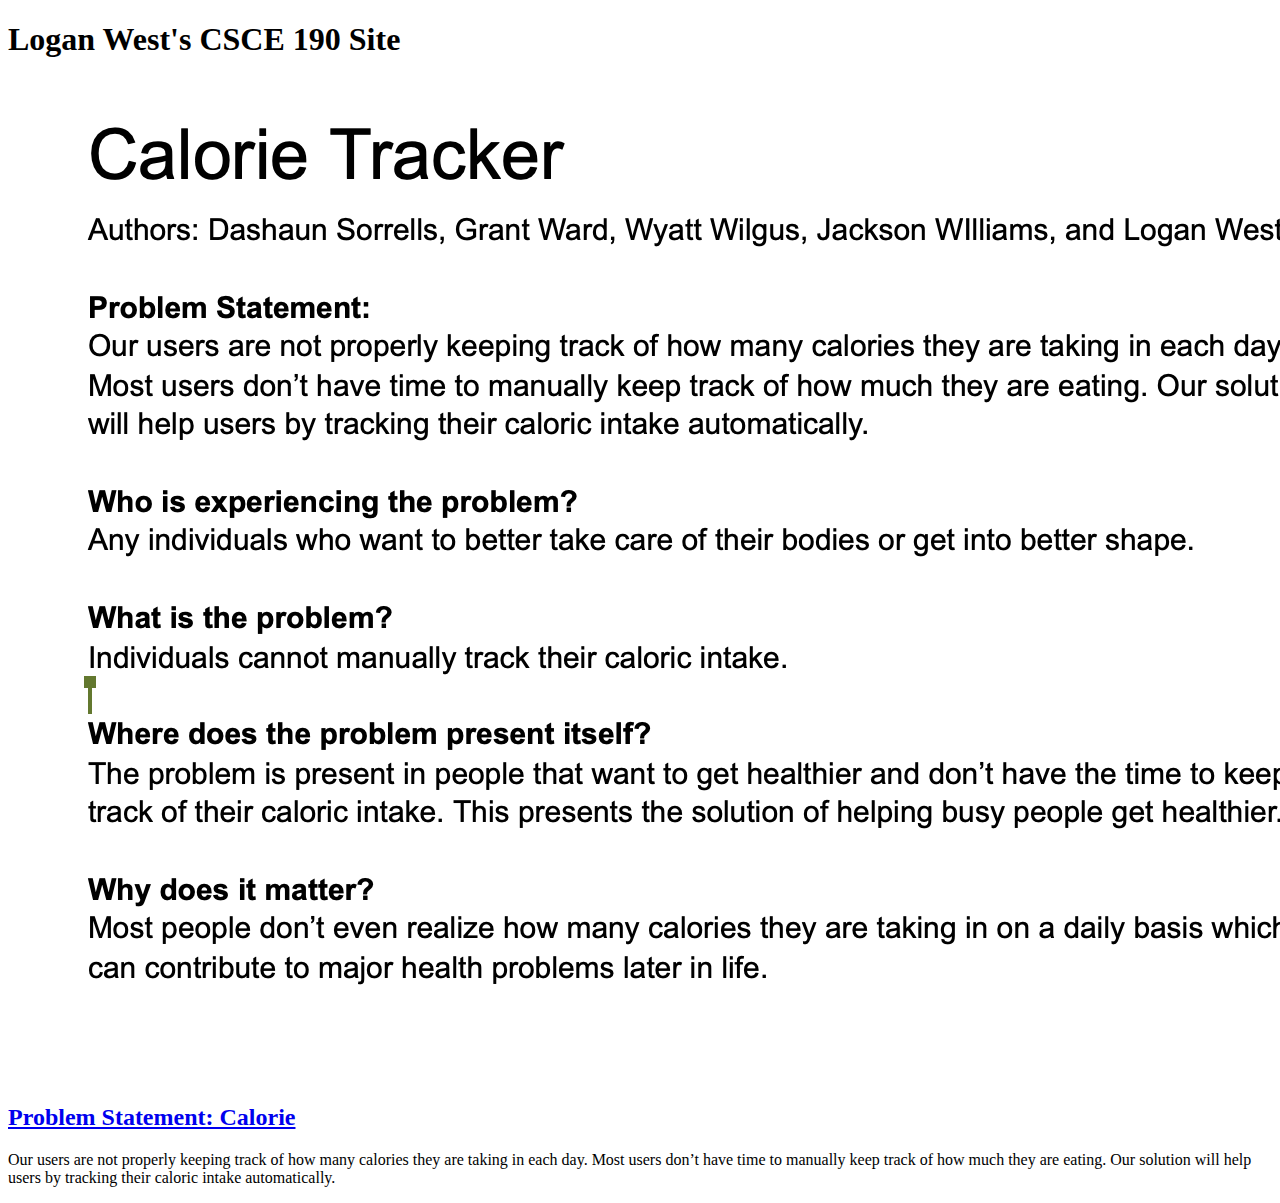
==== index.html @ 46f77a17 "Add files via upload" ====
<!DOCTYPE html>
<html>
     <head>
         <title>CSCE 190: Logan West</title>
     </head>
     <body>
        <h1>Logan West's CSCE 190 Site</h1>

        <section class="assignment">
            <a href="Files/problem-statement.pdf"><img src="Images/problem-statement.png"></a>
            <section class="ass-details">
                <a href="Files/problem-statement.pdf"><h2>Problem Statement: Calorie</h2></a>
                <p>
                    Our users are not properly keeping track of how many calories they are taking in each day. Most users don’t have time to manually keep track of how much they are eating. Our solution will help users by tracking their caloric intake automatically.
                </p>
            </section>
        </section>
     </body>
</html>
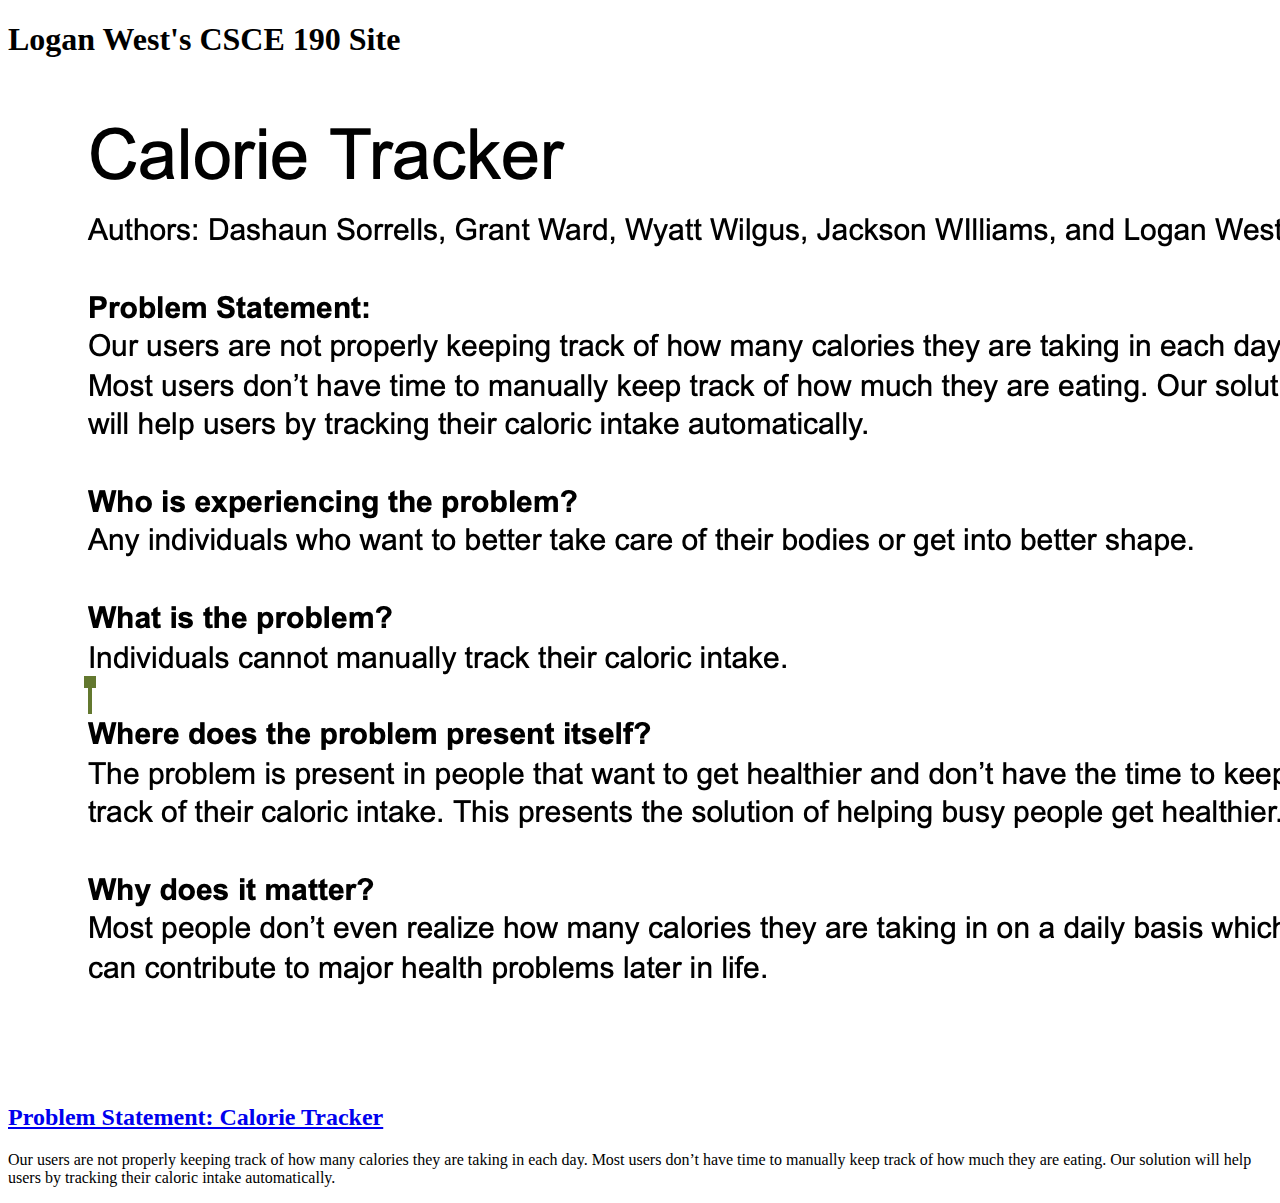
==== commit 6b8642df: "Add files via upload" ====
--- a/index.html
+++ b/index.html
@@ -9,7 +9,7 @@
         <section class="assignment">
             <a href="Files/problem-statement.pdf"><img src="Images/problem-statement.png"></a>
             <section class="ass-details">
-                <a href="Files/problem-statement.pdf"><h2>Problem Statement: Calorie</h2></a>
+                <a href="Files/problem-statement.pdf"><h2>Problem Statement: Calorie Tracker</h2></a>
                 <p>
                     Our users are not properly keeping track of how many calories they are taking in each day. Most users don’t have time to manually keep track of how much they are eating. Our solution will help users by tracking their caloric intake automatically.
                 </p>
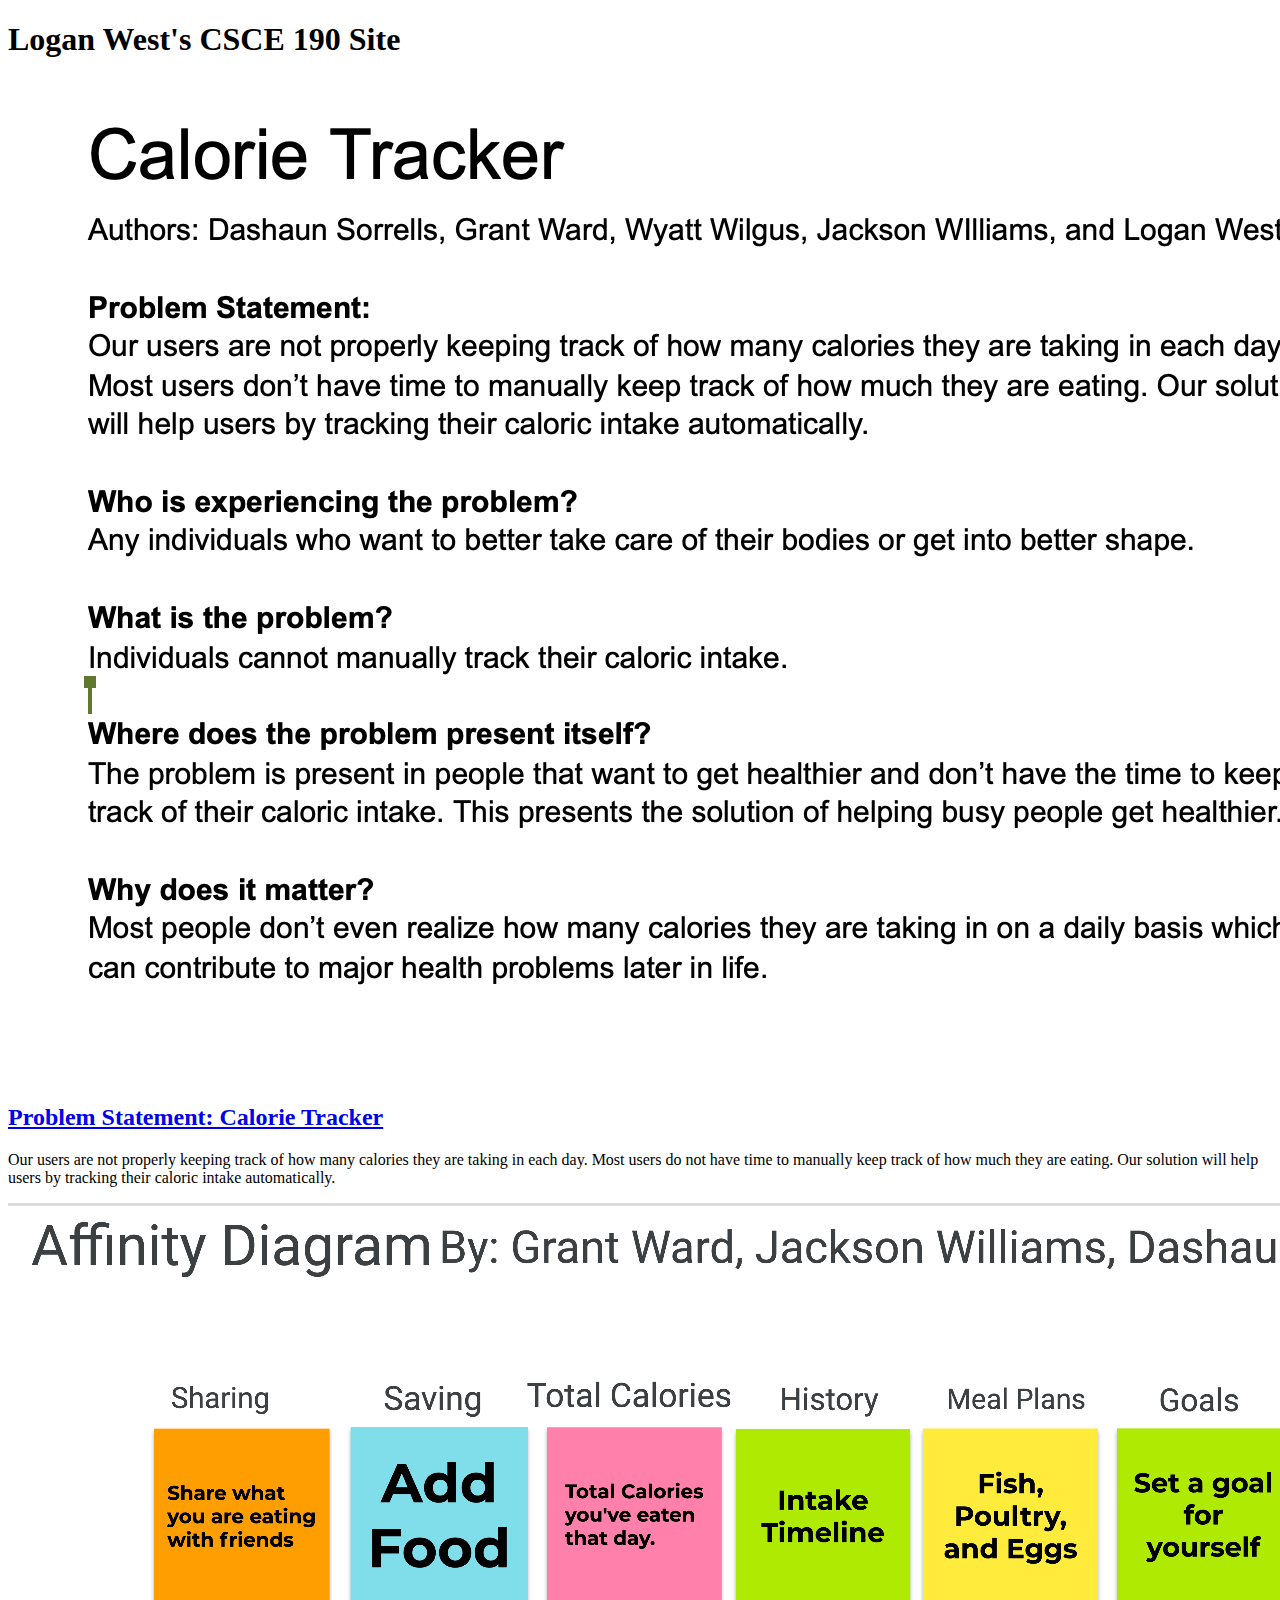
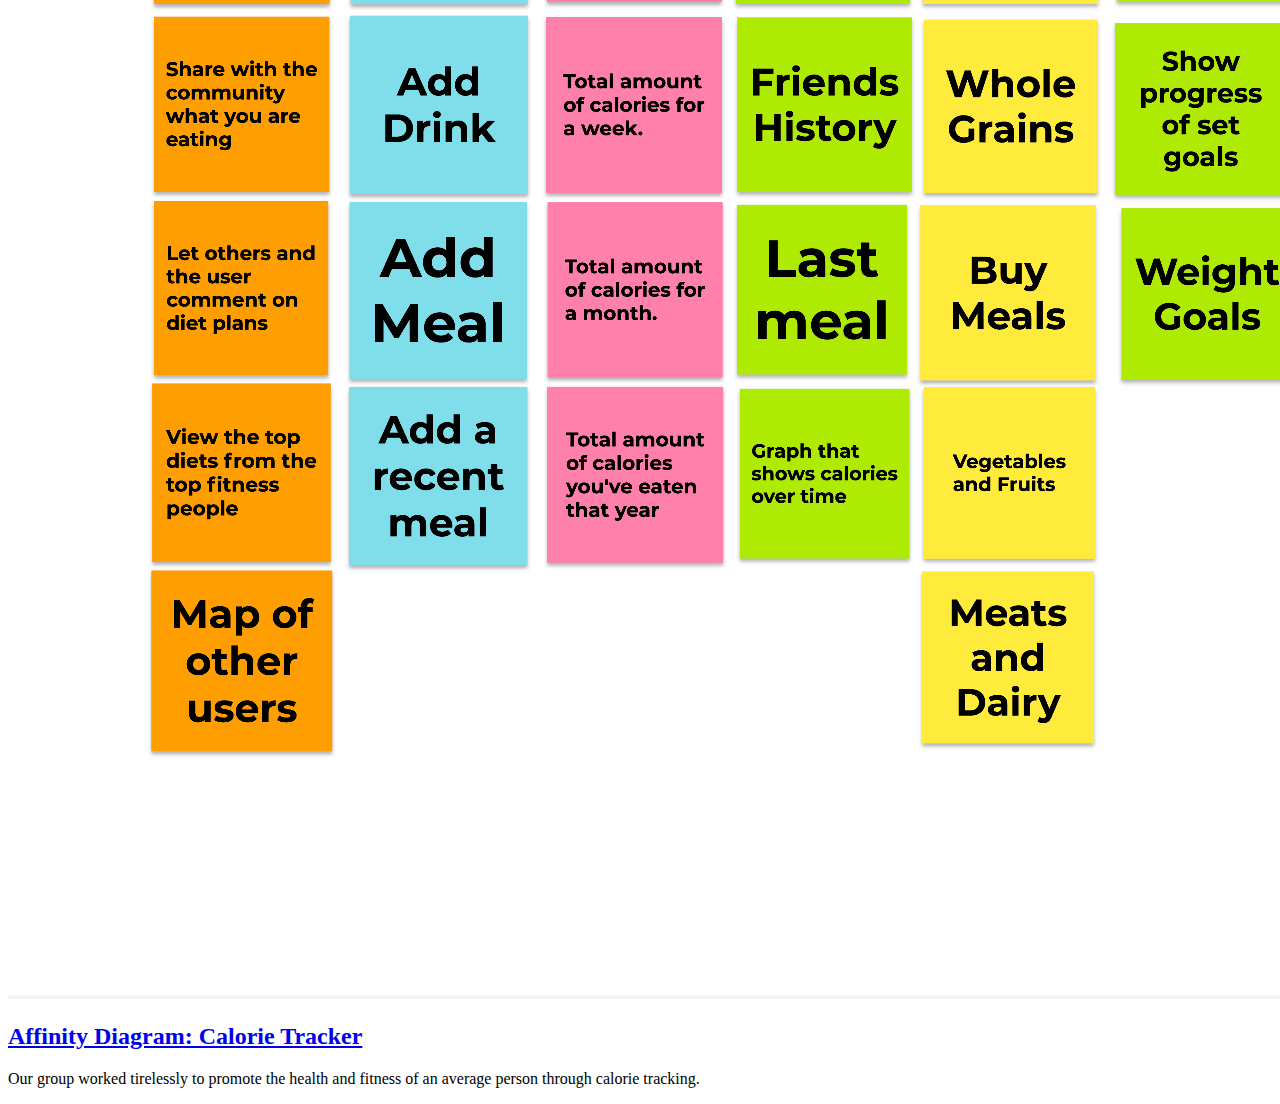
==== commit f2cc4e20: "Add files via upload" ====
--- a/index.html
+++ b/index.html
@@ -2,16 +2,29 @@
 <html>
      <head>
          <title>CSCE 190: Logan West</title>
+         <link rel="stylesheet" href="styles.css">
      </head>
      <body>
         <h1>Logan West's CSCE 190 Site</h1>
 
+        <!-- Problem Statment Assignment -->
         <section class="assignment">
             <a href="Files/problem-statement.pdf"><img src="Images/problem-statement.png"></a>
             <section class="ass-details">
                 <a href="Files/problem-statement.pdf"><h2>Problem Statement: Calorie Tracker</h2></a>
                 <p>
-                    Our users are not properly keeping track of how many calories they are taking in each day. Most users don’t have time to manually keep track of how much they are eating. Our solution will help users by tracking their caloric intake automatically.
+                    Our users are not properly keeping track of how many calories they are taking in each day. Most users do not have time to manually keep track of how much they are eating. Our solution will help users by tracking their caloric intake automatically.
+                </p>
+            </section>
+        </section>
+        
+        <!-- Affinity Diagram Assignment -->
+        <section class="assignment">
+            <a href="Files/affinity-diagram.pdf"><img src="Images/affinity-diagram.png"></a>
+            <section class="ass-details">
+                <a href="Files/affinity-diagram.pdf"><h2>Affinity Diagram: Calorie Tracker</h2></a>
+                <p>
+                    Our group worked tirelessly to promote the health and fitness of an average person through calorie tracking.
                 </p>
             </section>
         </section>
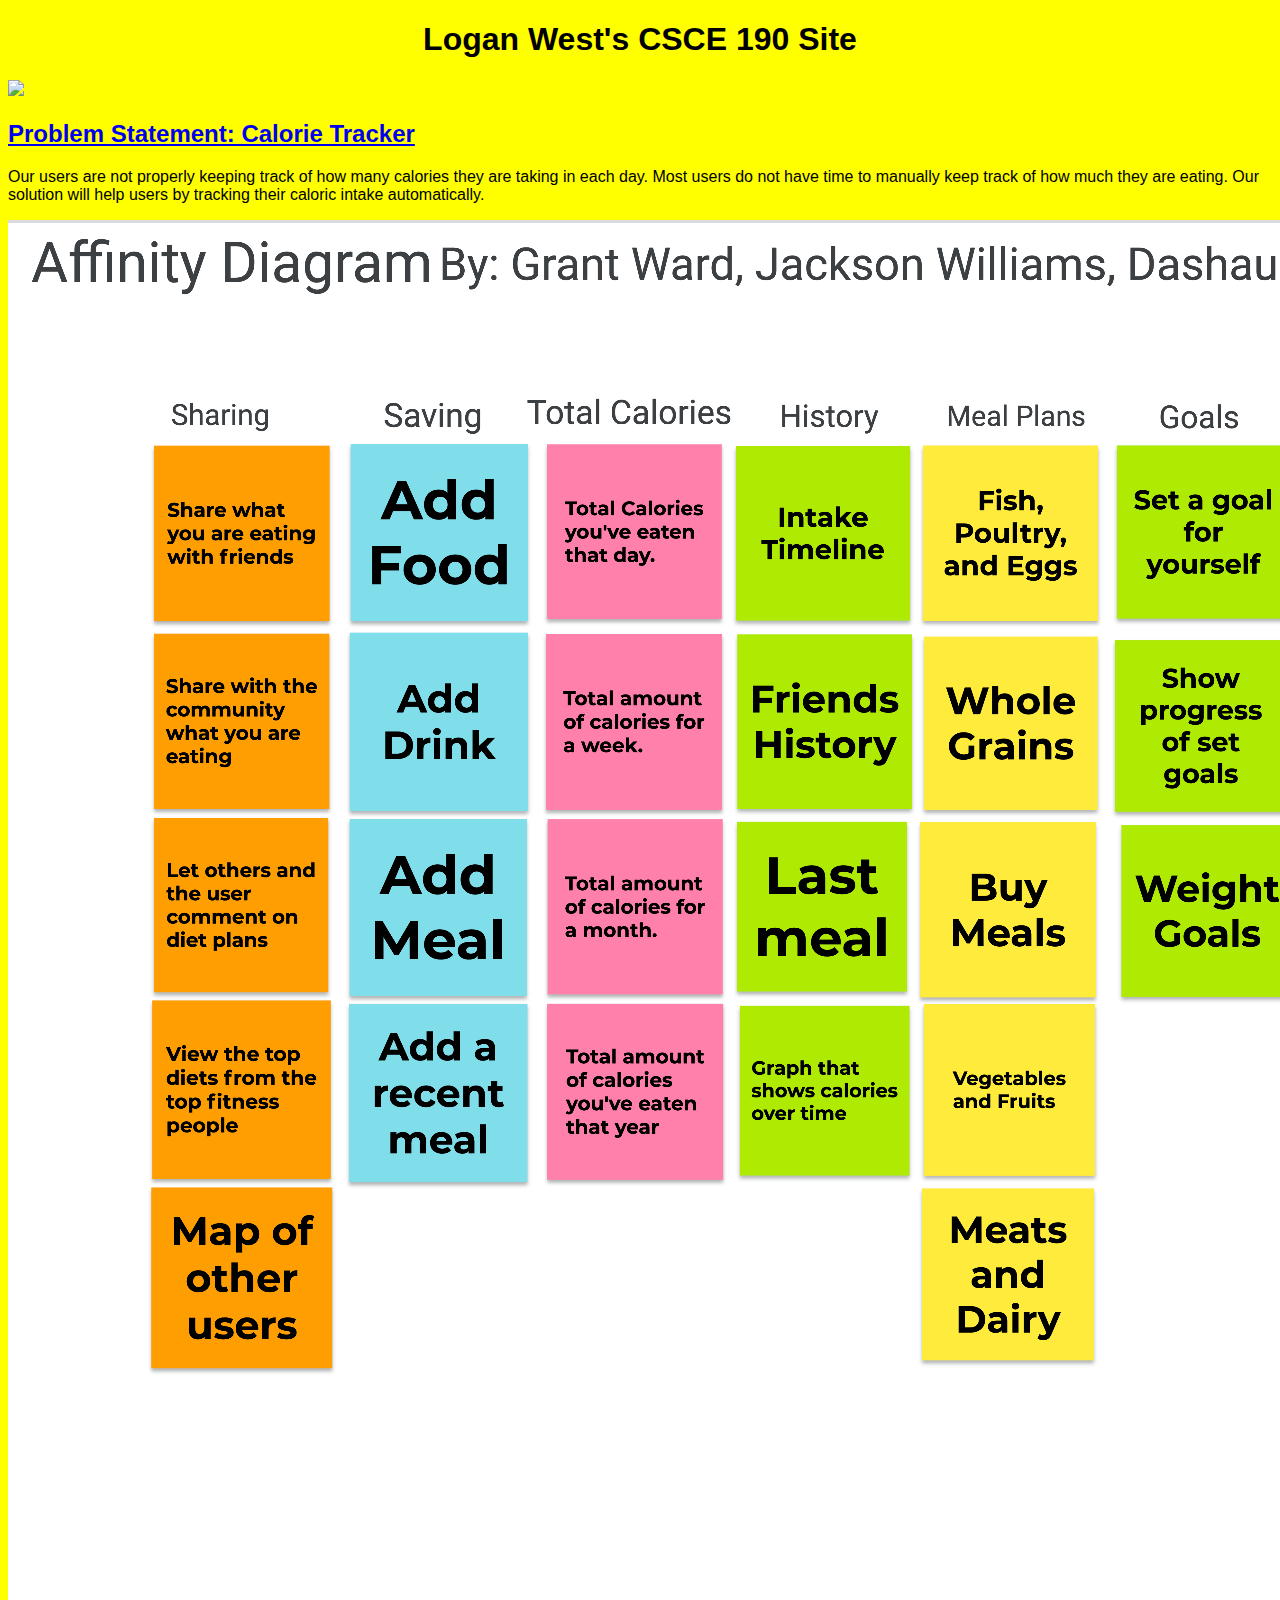
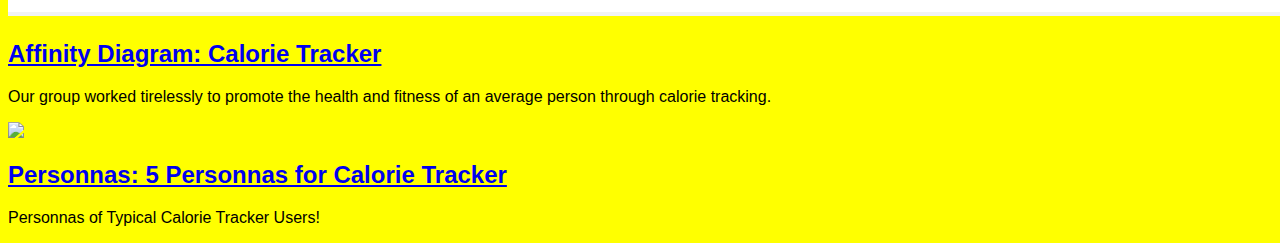
==== commit 1b5a6d5b: "Add files via upload" ====
--- a/index.html
+++ b/index.html
@@ -28,5 +28,16 @@
                 </p>
             </section>
         </section>
+
+         <!-- Personna Assignment -->
+         <section class="assignment">
+            <a href="Files/personnas.pdf"><img src="Images/personnas.png"></a>
+            <section class="ass-details">
+                <a href="Files/personnas.pdf"><h2>Personnas: 5 Personnas for Calorie Tracker</h2></a>
+                <p>
+                    Personnas of Typical Calorie Tracker Users!
+                </p>
+            </section>
+        </section>
      </body>
 </html>--- a/styles.css
+++ b/styles.css
@@ -0,0 +1,9 @@
+body {
+    background: yellow;
+    font-family:Arial, Helvetica, sans-serif;
+}
+
+h1 {
+    color: black;
+    text-align:center;
+}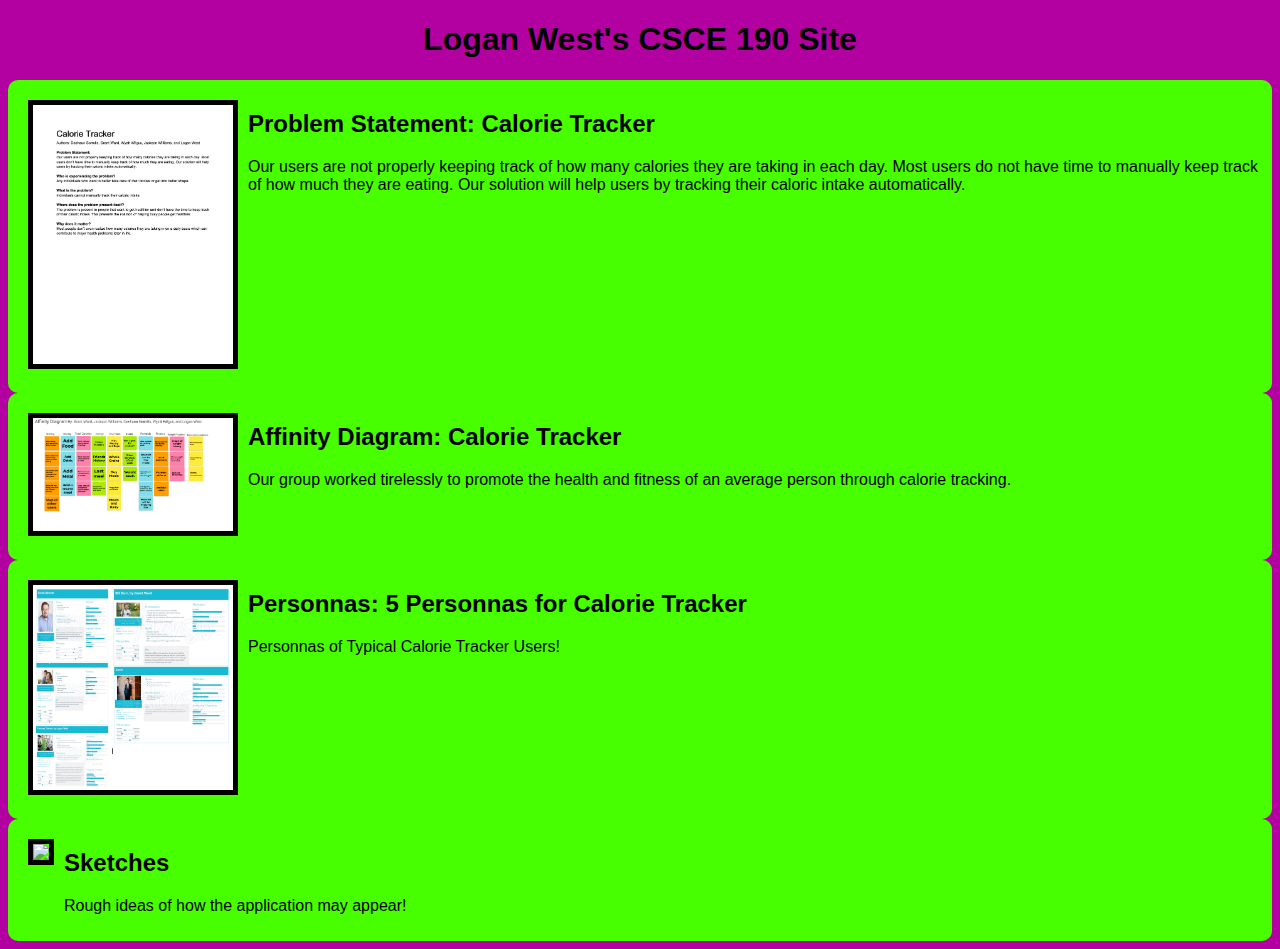
==== commit 75436046: "Add files via upload" ====
--- a/index.html
+++ b/index.html
@@ -39,5 +39,16 @@
                 </p>
             </section>
         </section>
+
+        <!-- Sketches Assignment -->
+        <section class="assignment">
+            <a href="Files/sketches.pdf"><img src="Images/sketches.png"></a>
+            <section class="ass-details">
+                <a href="Files/sketches.pdf"><h2>Sketches</h2></a>
+                <p>
+                    Rough ideas of how the application may appear!
+                </p>
+            </section>
+        </section>
      </body>
 </html>--- a/styles.css
+++ b/styles.css
@@ -1,9 +1,35 @@
 body {
-    background: yellow;
+    background: #B300A1;
     font-family:Arial, Helvetica, sans-serif;
+}
+
+.assignment {
+    display:flex;
+    padding:10px;
+    background:#48FF00;
+    border-radius: 10px;
+}
+
+.assignment img {
+    width: 200px;
+    margin: 10px;
+    border: 5px solid black
+}
+
+.assignment img:hover{
+    border: 5px solid lavender;
 }
 
 h1 {
     color: black;
     text-align:center;
+}
+
+a {
+    text-decoration:none;
+    color: black;
+}
+
+a:hover {
+    color:lavender;
 }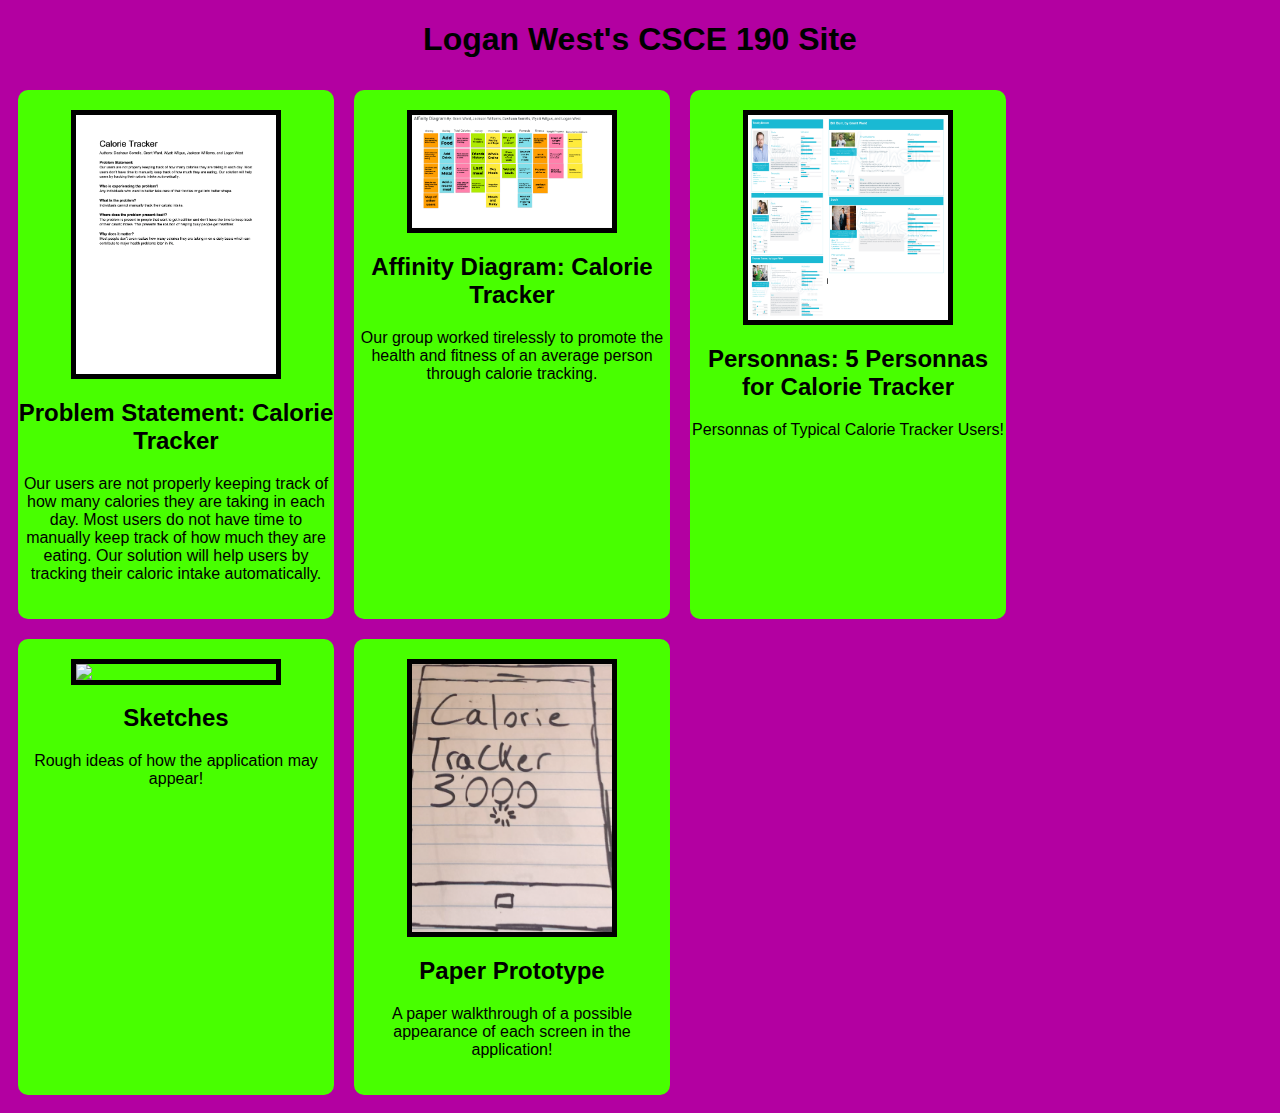
==== commit d828a67a: "Add files via upload" ====
--- a/index.html
+++ b/index.html
@@ -6,49 +6,65 @@
      </head>
      <body>
         <h1>Logan West's CSCE 190 Site</h1>
+        <div class="assignments">
+            <!-- Problem Statment Assignment -->
+            <section class="assignment">
+                <a href="Files/problem-statement.pdf"><img src="Images/problem-statement.png"></a>
+                <section class="ass-details">
+                    <a href="Files/problem-statement.pdf"><h2>Problem Statement: Calorie Tracker</h2></a>
+                    <p>
+                        Our users are not properly keeping track of how many calories they are taking in each day. Most users do not have time to manually keep track of how much they are eating. Our solution will help users by tracking their caloric intake automatically.
+                    </p>
+                </section>
+            </section>
+            
+            <!-- Affinity Diagram Assignment -->
+            <section class="assignment">
+                <a href="Files/affinity-diagram.pdf"><img src="Images/affinity-diagram.png"></a>
+                <section class="ass-details">
+                    <a href="Files/affinity-diagram.pdf"><h2>Affinity Diagram: Calorie Tracker</h2></a>
+                    <p>
+                        Our group worked tirelessly to promote the health and fitness of an average person through calorie tracking.
+                    </p>
+                </section>
+            </section>
 
-        <!-- Problem Statment Assignment -->
-        <section class="assignment">
-            <a href="Files/problem-statement.pdf"><img src="Images/problem-statement.png"></a>
-            <section class="ass-details">
-                <a href="Files/problem-statement.pdf"><h2>Problem Statement: Calorie Tracker</h2></a>
-                <p>
-                    Our users are not properly keeping track of how many calories they are taking in each day. Most users do not have time to manually keep track of how much they are eating. Our solution will help users by tracking their caloric intake automatically.
-                </p>
+            <!-- Personna Assignment -->
+            <section class="assignment">
+                <a href="Files/personnas.pdf"><img src="Images/personnas.png"></a>
+                <section class="ass-details">
+                    <a href="Files/personnas.pdf"><h2>Personnas: 5 Personnas for Calorie Tracker</h2></a>
+                    <p>
+                        Personnas of Typical Calorie Tracker Users!
+                    </p>
+                </section>
             </section>
-        </section>
-        
-        <!-- Affinity Diagram Assignment -->
-        <section class="assignment">
-            <a href="Files/affinity-diagram.pdf"><img src="Images/affinity-diagram.png"></a>
-            <section class="ass-details">
-                <a href="Files/affinity-diagram.pdf"><h2>Affinity Diagram: Calorie Tracker</h2></a>
-                <p>
-                    Our group worked tirelessly to promote the health and fitness of an average person through calorie tracking.
-                </p>
+
+            <!-- Sketches Assignment -->
+            <section class="assignment">
+                <a href="Files/sketches.pdf"><img src="Images/sketches.png"></a>
+                <section class="ass-details">
+                    <a href="Files/sketches.pdf"><h2>Sketches</h2></a>
+                    <p>
+                        Rough ideas of how the application may appear!
+                    </p>
+                </section>
             </section>
-        </section>
 
-         <!-- Personna Assignment -->
-         <section class="assignment">
-            <a href="Files/personnas.pdf"><img src="Images/personnas.png"></a>
-            <section class="ass-details">
-                <a href="Files/personnas.pdf"><h2>Personnas: 5 Personnas for Calorie Tracker</h2></a>
-                <p>
-                    Personnas of Typical Calorie Tracker Users!
-                </p>
+            <!-- Paper Prototype Assignment -->
+            <section class="assignment">
+                <a href="https://www.youtube.com/watch?v=YKnxIyUYWYo">
+                    <img src="Images/paper-prototype.png">
+                </a>
+                <section class="ass-details">
+                    <a href="https://www.youtube.com/watch?v=YKnxIyUYWYo">
+                        <h2>Paper Prototype</h2>
+                    </a>
+                    <p>
+                        A paper walkthrough of a possible appearance of each screen in the application!
+                    </p>
+                </section>
             </section>
-        </section>
-
-        <!-- Sketches Assignment -->
-        <section class="assignment">
-            <a href="Files/sketches.pdf"><img src="Images/sketches.png"></a>
-            <section class="ass-details">
-                <a href="Files/sketches.pdf"><h2>Sketches</h2></a>
-                <p>
-                    Rough ideas of how the application may appear!
-                </p>
-            </section>
-        </section>
+        <div>
      </body>
 </html>--- a/styles.css
+++ b/styles.css
@@ -3,17 +3,26 @@
     font-family:Arial, Helvetica, sans-serif;
 }
 
+.assignments{
+    display: flex;
+    flex-wrap:wrap;
+}
+
 .assignment {
-    display:flex;
+    width:25%;
     padding:10px;
+    margin:10px;
+    padding:20px 0;
     background:#48FF00;
     border-radius: 10px;
 }
 
 .assignment img {
-    width: 200px;
-    margin: 10px;
-    border: 5px solid black
+    width:200px;
+    margin:10px;
+    border: 5px solid black;
+    display:block;
+    margin:auto;
 }
 
 .assignment img:hover{
@@ -25,6 +34,14 @@
     text-align:center;
 }
 
+h2 {
+    text-align:center;
+}
+
+p {
+    text-align:center;
+}
+
 a {
     text-decoration:none;
     color: black;
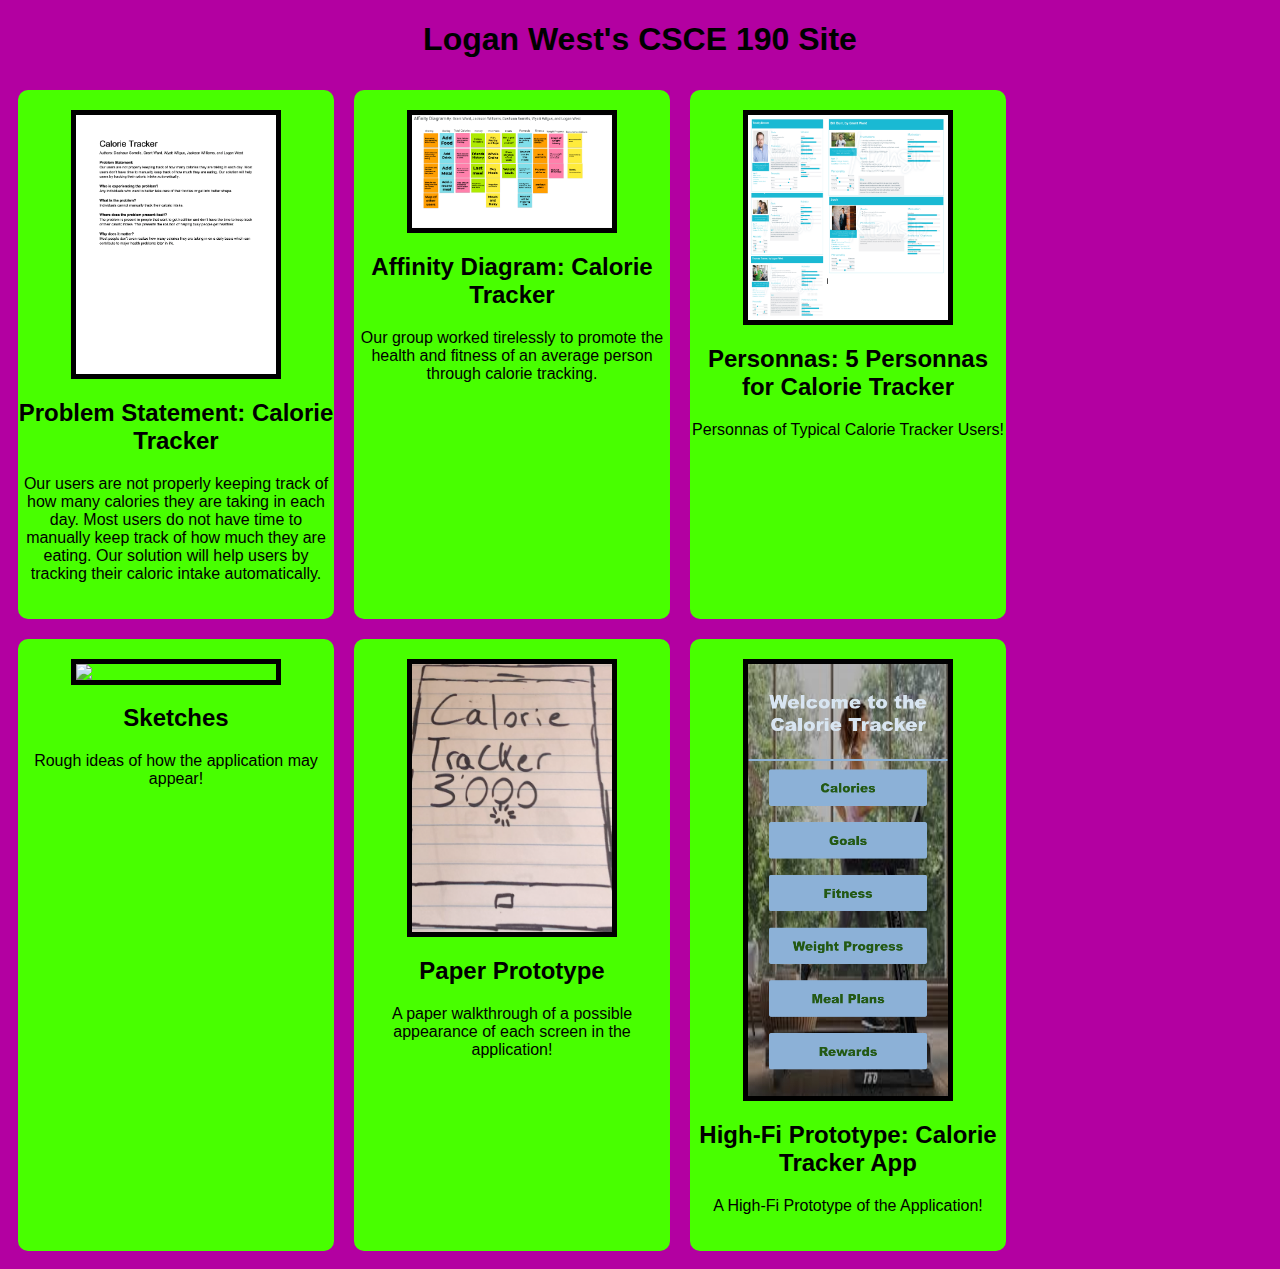
==== commit cb846816: "Add files via upload" ====
--- a/index.html
+++ b/index.html
@@ -65,6 +65,17 @@
                     </p>
                 </section>
             </section>
+
+            <!-- High-Fi Prototype Assignment -->
+            <section class="assignment">
+                <a href="Files/high-fi-prototype/index.html"><img src="Images/high-fi-prototype.png"></a>
+                <section class="ass-details">
+                    <a href="Files/high-fi-prototype/index.html"><h2>High-Fi Prototype: Calorie Tracker App</h2></a>
+                    <p>
+                        A High-Fi Prototype of the Application!
+                    </p>
+                </section>
+            </section>
         <div>
      </body>
 </html>--- a/styles.css
+++ b/styles.css
@@ -21,7 +21,7 @@
     width:200px;
     margin:10px;
     border: 5px solid black;
-    display:block;
+    display:grid;
     margin:auto;
 }
 
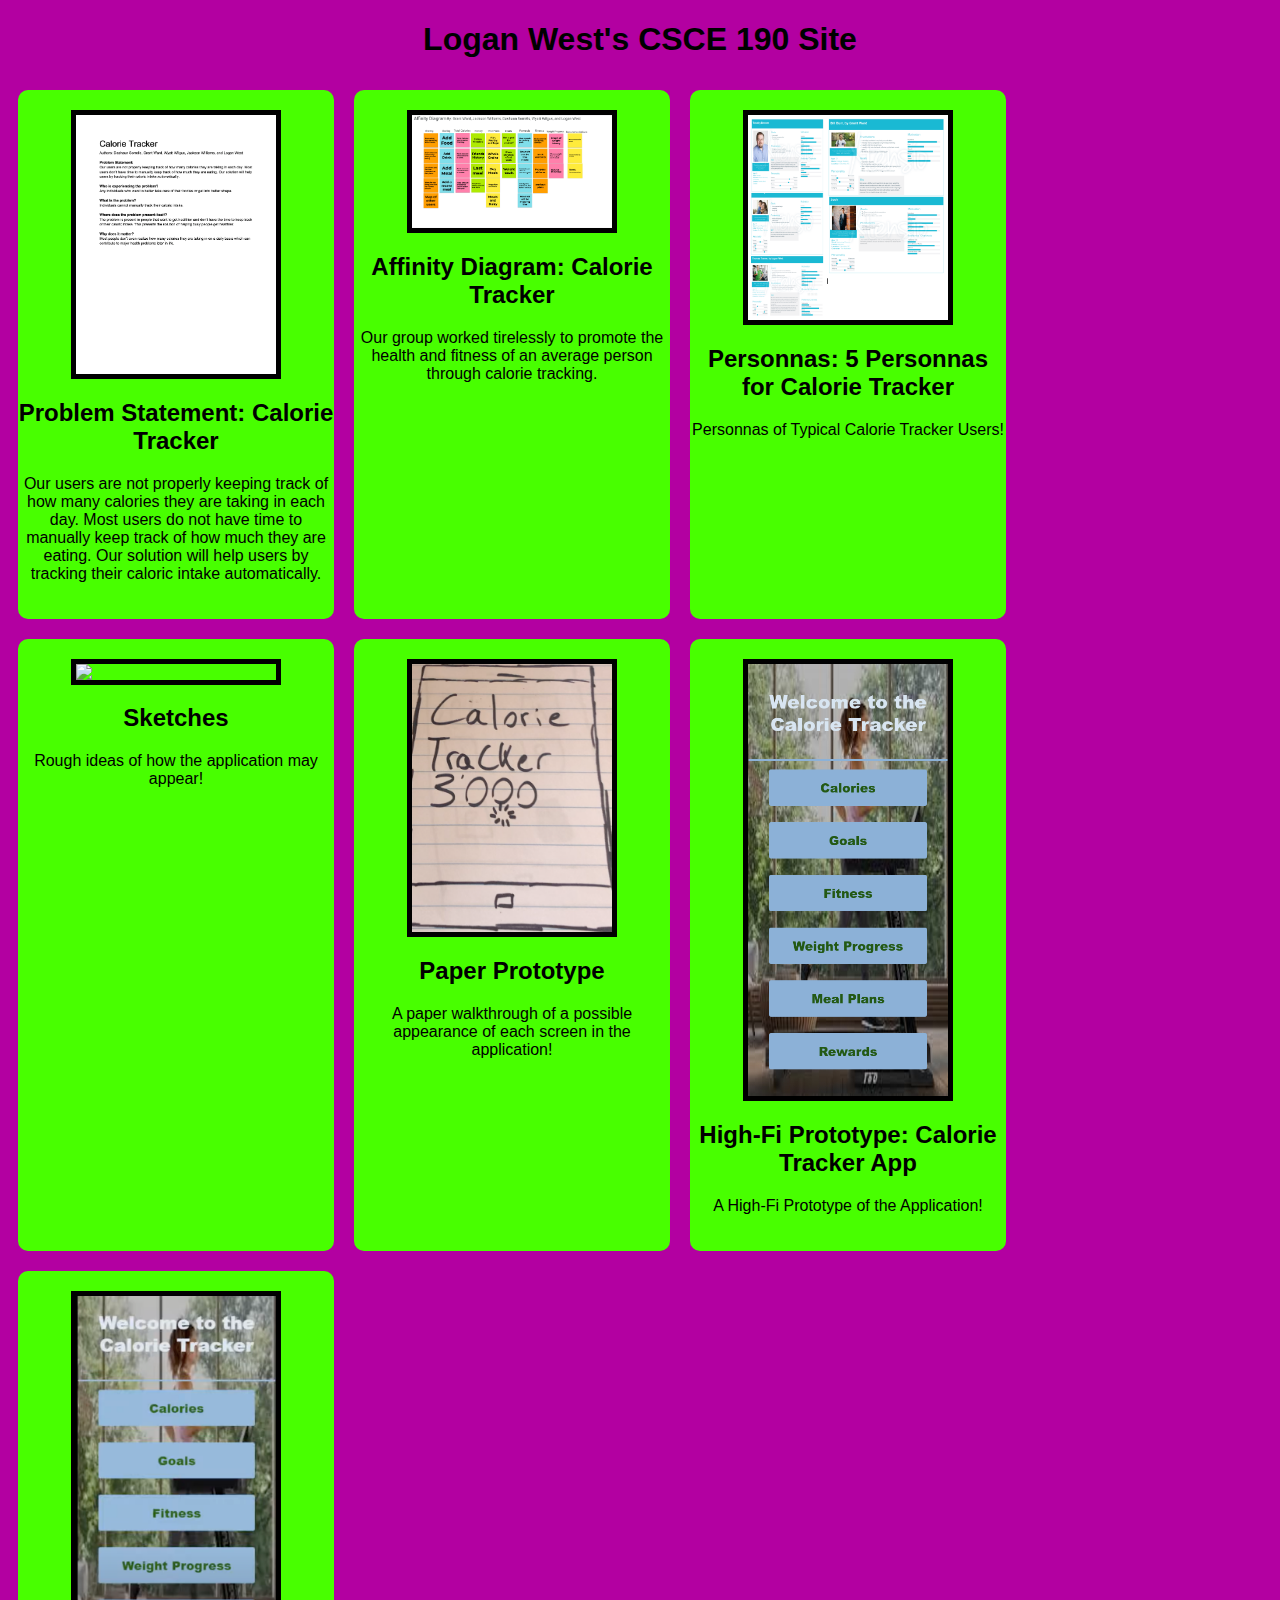
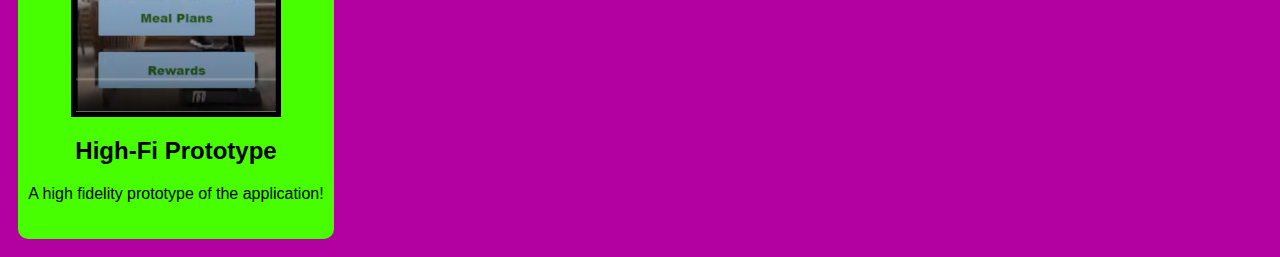
==== commit c4632a54: "Add files via upload" ====
--- a/index.html
+++ b/index.html
@@ -76,6 +76,21 @@
                     </p>
                 </section>
             </section>
+
+            <!-- High-Fi Prototype Assignment -->
+            <section class="assignment">
+                <a href="https://www.youtube.com/watch?v=sBcmAyvy4Bk">
+                    <img src="Images/High-Fi.png">
+                </a>
+                <section class="ass-details">
+                    <a href="https://www.youtube.com/watch?v=sBcmAyvy4Bk">
+                        <h2>High-Fi Prototype</h2>
+                    </a>
+                    <p>
+                        A high fidelity prototype of the application!
+                    </p>
+                </section>
+            </section>
         <div>
      </body>
 </html>